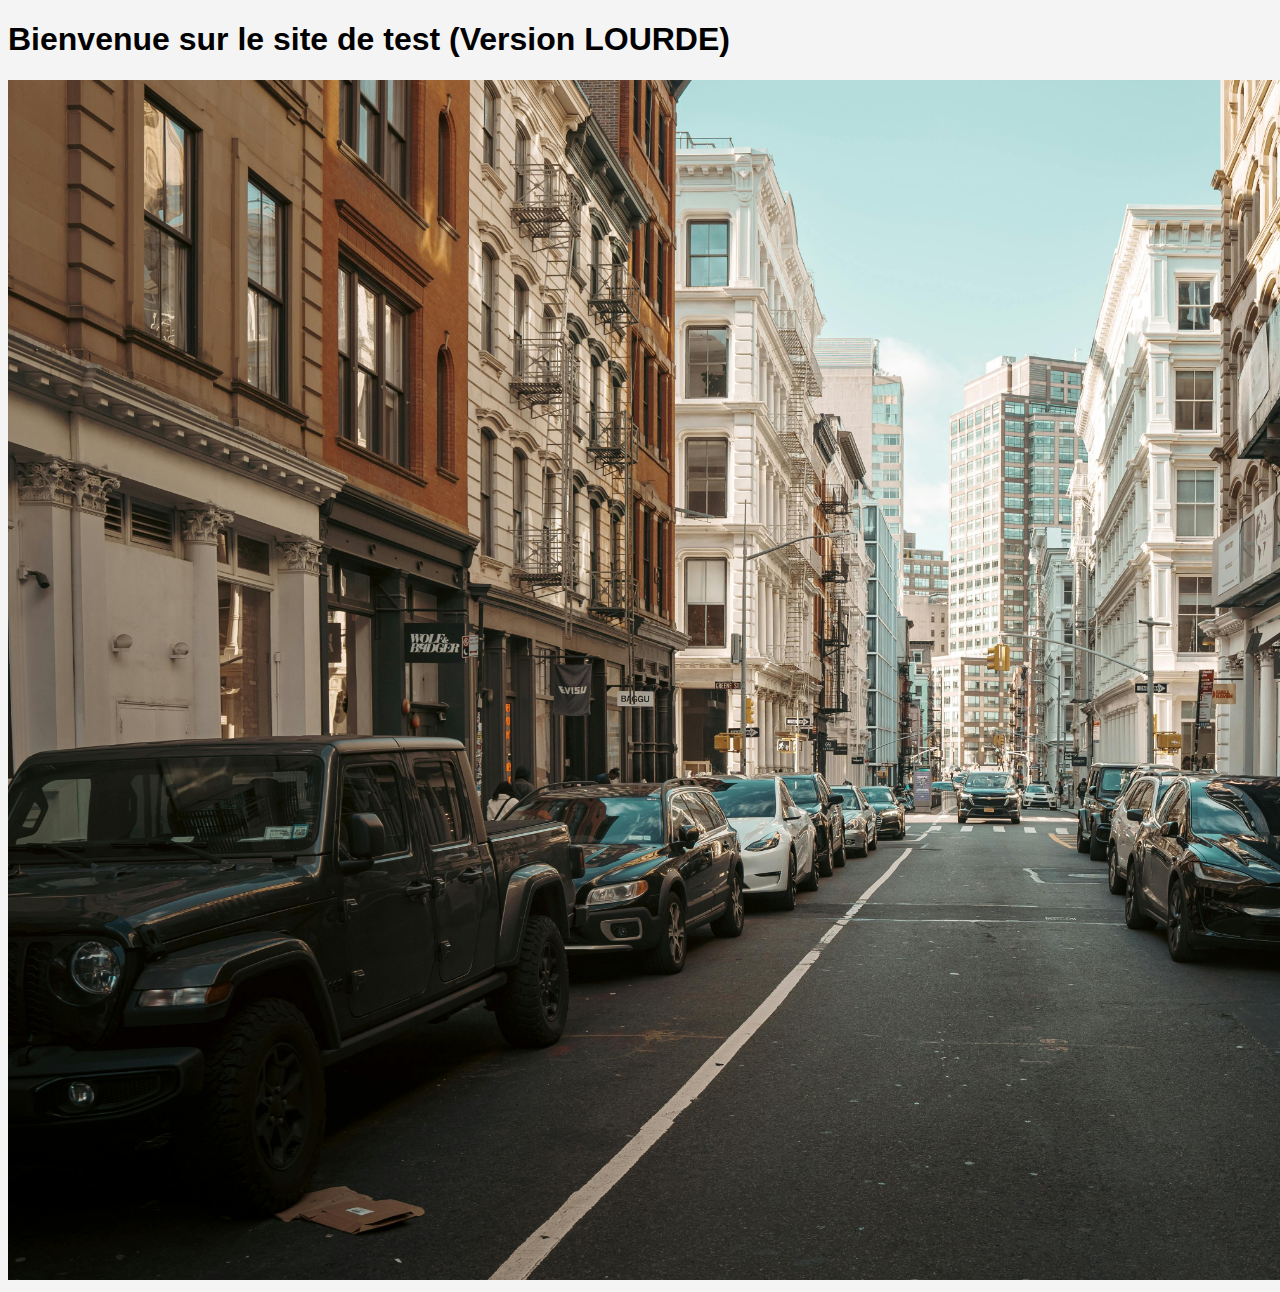
==== site-lourd.html @ c6e6a4ae "push" ====
<!DOCTYPE html>
<html lang="fr">
<head>
    <meta charset="UTF-8">
    <meta name="viewport" content="width=device-width, initial-scale=1.0">
    <title>Site Lourd - Test de Performance</title>
    <link rel="stylesheet" href="style.css">
    <script src="heavy-script.js"></script>
</head>
<body>
    <h1>Bienvenue sur le site de test (Version LOURDE)</h1>
    <img src="large-image.jpg" alt="Image lourde" width="2000" height="1200">
    <script>
        for(let i = 0; i < 100000000; i++) { }
    </script>
</body>
</html>
---- style.css ----
body { font-family: 'Roboto', sans-serif; background: #f4f4f4; }
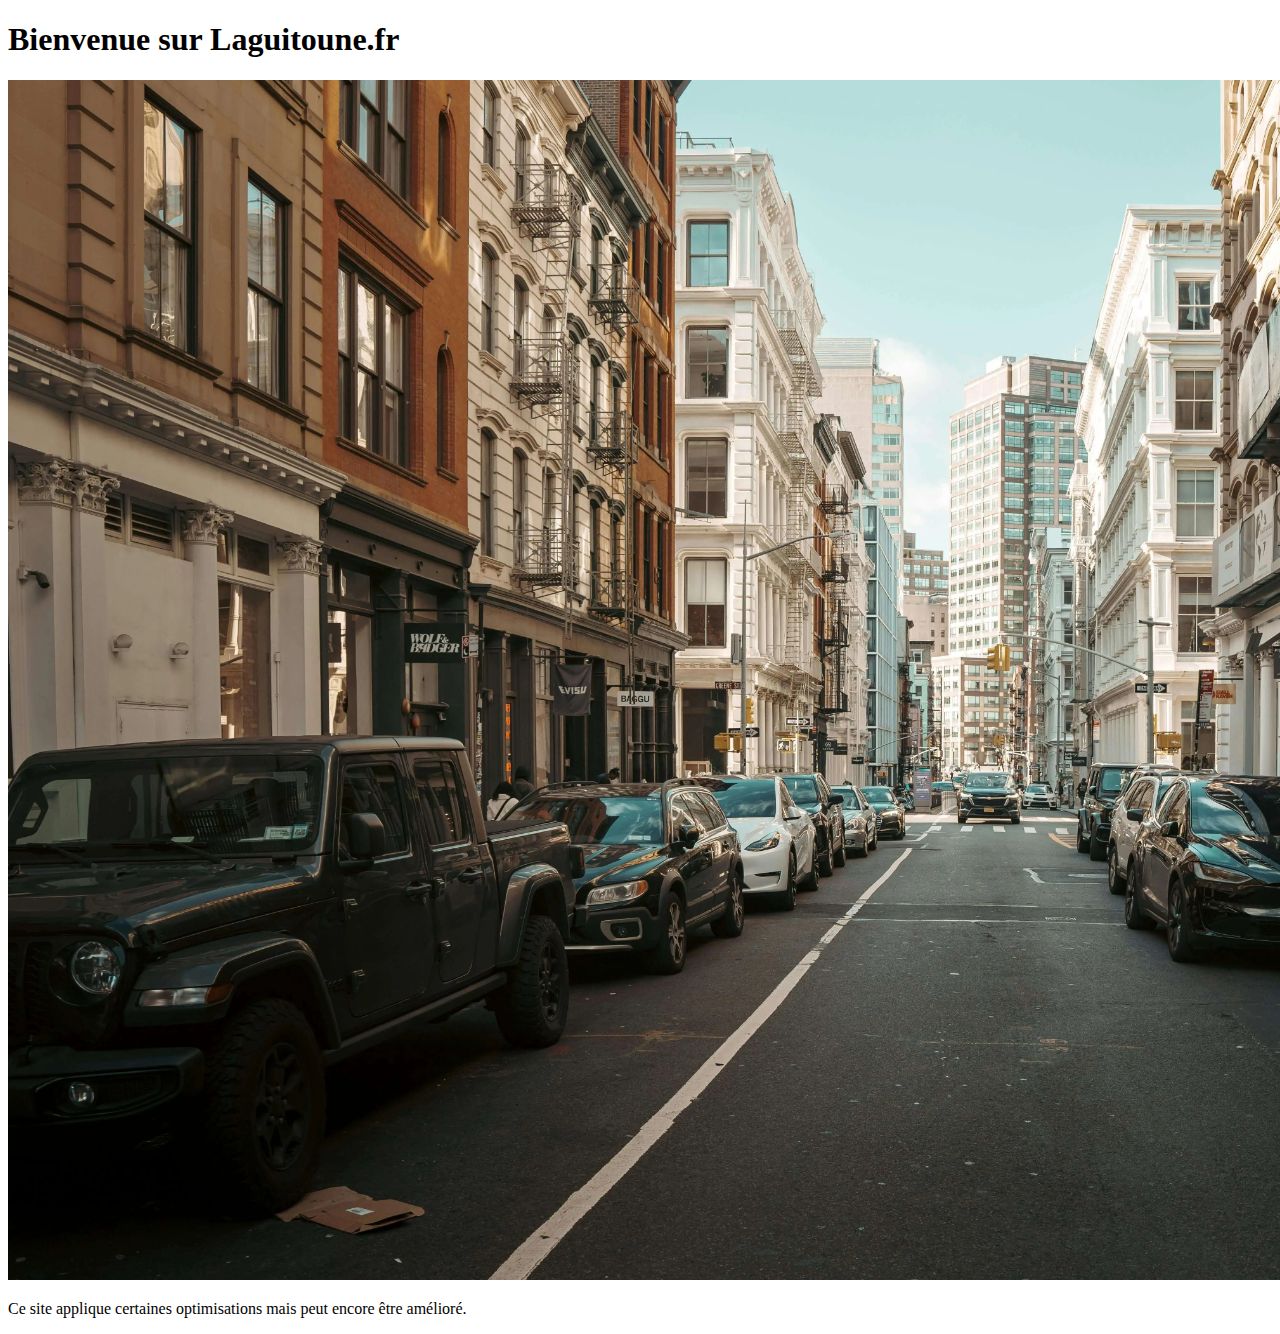
==== commit e5aae063: "yes" ====
--- a/site-lourd.html
+++ b/site-lourd.html
@@ -1,17 +1,20 @@
+<!-- Version 2 : Site Moyennement Optimisé -->
 <!DOCTYPE html>
 <html lang="fr">
 <head>
     <meta charset="UTF-8">
     <meta name="viewport" content="width=device-width, initial-scale=1.0">
-    <title>Site Lourd - Test de Performance</title>
-    <link rel="stylesheet" href="style.css">
-    <script src="heavy-script.js"></script>
+    <title>Site Moyennement Optimisé - Test de Performance</title>
+    <link rel="stylesheet" href="style-medium.css">
+    <script defer src="medium-script.js"></script>
 </head>
 <body>
-    <h1>Bienvenue sur le site de test (Version LOURDE)</h1>
-    <img src="large-image.jpg" alt="Image lourde" width="2000" height="1200">
-    <script>
-        for(let i = 0; i < 100000000; i++) { }
-    </script>
+    <header>
+        <h1>Bienvenue sur Laguitoune.fr</h1>
+    </header>
+    <main>
+        <img src="large-image.webp" alt="Image compressée" width="2000" height="1200" loading="lazy">
+        <p>Ce site applique certaines optimisations mais peut encore être amélioré.</p>
+    </main>
 </body>
 </html>